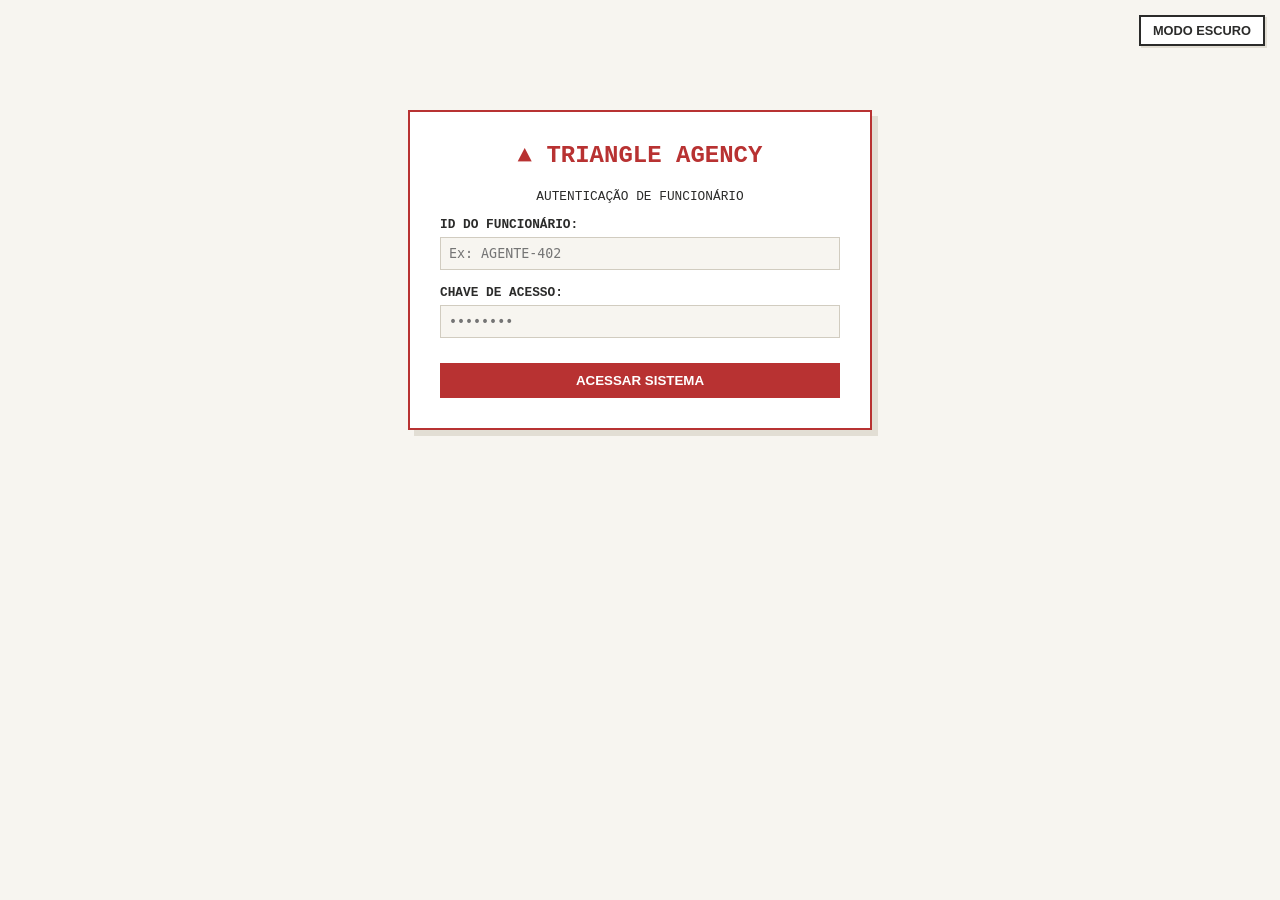
==== index.html @ 49a5285d "Update index.html" ====
<!DOCTYPE html>
<html lang="pt-BR">
<head>
  <meta charset="UTF-8">
  <meta name="viewport" content="width=device-width, initial-scale=1.0">
  <title>TRIANGLE AGENCY // PORTAL DE ACESSO</title>
  <style>
    /* Cursor Padrão Pixelado (Seta da Imagem) */
    * {
      cursor: url('data:image/svg+xml;utf8,<svg xmlns="http://www.w3.org/2000/svg" width="22" height="22" viewBox="0 0 22 22" shape-rendering="crispEdges"><path fill="%23000000" d="M1,0 H3 V1 H4 V2 H5 V3 H6 V4 H7 V5 H8 V6 H9 V7 H10 V8 H11 V9 H12 V10 H13 V11 H14 V12 H15 V13 H16 V14 H17 V15 H1 V0 Z M2,15 H8 V16 H9 V17 H10 V18 H11 V20 H8 V18 H7 V17 H6 V16 H2 V15 Z M10,13 H13 V14 H10 Z"/><path fill="%23ffffff" d="M2,2 V14 H6 V13 H7 V12 H8 V11 H9 V10 H10 V9 H11 V8 H12 V7 H13 V6 H14 V5 H15 V4 H2 Z M7,13 H8 V15 H7 Z M8,15 H9 V17 H8 Z"/></svg>'), auto;
    }

    /* Cursor Interativo Pixelado (Mão Apontando da Imagem) */
    a, button, input, .interactive {
      cursor: url('data:image/svg+xml;utf8,<svg xmlns="http://www.w3.org/2000/svg" width="22" height="22" viewBox="0 0 22 22" shape-rendering="crispEdges"><path fill="%23000000" d="M7,0 H10 V6 H11 V4 H13 V6 H14 V4 H16 V6 H17 V7 H19 V15 H18 V17 H17 V18 H15 V19 H7 V18 H5 V15 H4 V8 H7 V0 Z"/><path fill="%23ffffff" d="M8,1 H9 V9 H8 Z M11,5 H12 V9 H11 Z M14,5 H15 V9 H14 Z M17,8 H18 V14 H17 Z M5,9 H6 V14 H5 Z M6,10 H17 V17 H6 Z"/></svg>'), pointer !important;
    }

    /* Variaveis de Cores (Tema Claro Vintage) */
    :root {
      --bg-color: #f7f5f0;
      --card-bg: #ffffff;
      --text-color: #2b2b2a;
      --border-color: #d1ccc0;
      --shadow-color: #e2ded4;
      
      --agency-color: #b83232;  /* Vermelho: Agência */
      --anomaly-color: #2b6cb0; /* Azul: Anomalias */
      --mundane-color: #d69e2e; /* Amarelo: Mundano */
    }

    /* Override para Modo Escuro */
    body.dark-mode {
      --bg-color: #121315;
      --card-bg: #1e2024;
      --text-color: #e1e1e0;
      --border-color: #343840;
      --shadow-color: #08090a;
      
      --agency-color: #e54d4d;
      --anomaly-color: #4299e1;
      --mundane-color: #ecc94b;
    }

    body {
      background-color: var(--bg-color);
      color: var(--text-color);
      font-family: 'Courier New', Courier, monospace;
      padding: 30px;
      max-width: 850px;
      margin: 0 auto;
      transition: background-color 0.2s, color 0.2s;
    }

    /* Botão de Modo Escuro no Canto */
    .theme-toggle {
      position: fixed;
      top: 15px;
      right: 15px;
      background: var(--card-bg);
      border: 2px solid var(--text-color);
      color: var(--text-color);
      padding: 6px 12px;
      font-weight: bold;
      font-size: 0.8rem;
      box-shadow: 2px 2px 0px var(--shadow-color);
    }

    /* Tela de Login */
    .login-box {
      background: var(--card-bg);
      border: 2px solid var(--agency-color);
      padding: 30px;
      max-width: 400px;
      margin: 80px auto;
      box-shadow: 6px 6px 0px var(--shadow-color);
      text-align: center;
    }

    .login-box h2 {
      color: var(--agency-color);
      margin-top: 0;
    }

    .input-group {
      margin-bottom: 15px;
      text-align: left;
    }

    .input-group label {
      display: block;
      font-size: 0.8rem;
      font-weight: bold;
      margin-bottom: 5px;
    }

    .input-group input {
      width: 100%;
      padding: 8px;
      box-sizing: border-box;
      border: 1px solid var(--border-color);
      background: var(--bg-color);
      color: var(--text-color);
      font-family: monospace;
    }

    .btn-login {
      background-color: var(--agency-color);
      color: #ffffff;
      border: none;
      padding: 10px 20px;
      font-weight: bold;
      width: 100%;
      margin-top: 10px;
    }

    /* Cabeçalho do Portal */
    .header {
      background-color: var(--card-bg);
      border: 2px solid var(--agency-color);
      padding: 20px;
      margin-bottom: 25px;
      box-shadow: 4px 4px 0px var(--shadow-color);
    }

    h1 {
      color: var(--agency-color);
      margin: 0 0 5px 0;
      font-size: 1.8rem;
    }

    .user-bar {
      font-size: 0.85rem;
      font-weight: bold;
      border-top: 1px dashed var(--border-color);
      margin-top: 10px;
      padding-top: 8px;
      display: flex;
      justify-content: space-between;
    }

    /* Cartões de Conteúdo */
    .card {
      background: var(--card-bg);
      border: 1px solid var(--border-color);
      padding: 20px;
      margin-bottom: 20px;
      box-shadow: 3px 3px 0px var(--shadow-color);
    }

    .agency-border { border-left: 6px solid var(--agency-color); }
    .anomaly-border { border-left: 6px solid var(--anomaly-color); }
    .mundane-border { border-left: 6px solid var(--mundane-color); }

    .agency-tag { background-color: var(--agency-color); color: #fff; padding: 2px 6px; font-size: 0.75rem; font-weight: bold; }
    .anomaly-tag { background-color: var(--anomaly-color); color: #fff; padding: 2px 6px; font-size: 0.75rem; font-weight: bold; }
    .mundane-tag { background-color: var(--mundane-color); color: #000; padding: 2px 6px; font-size: 0.75rem; font-weight: bold; }

    .redacted {
      background-color: var(--text-color);
      color: var(--text-color);
      padding: 0 4px;
      transition: all 0.2s ease;
    }
    .redacted:hover {
      background-color: var(--shadow-color);
      color: var(--agency-color);
    }

    .hidden { display: none; }
  </style>
</head>
<body>

  <button class="theme-toggle" onclick="toggleTheme()">MODO ESCURO</button>

  <!-- TELA DE LOGIN (Inicial) -->
  <div id="login-screen" class="login-box">
    <h2>▲ TRIANGLE AGENCY</h2>
    <p style="font-size: 0.8rem;">AUTENTICAÇÃO DE FUNCIONÁRIO</p>
    
    <form onsubmit="autenticarAgente(event)">
      <div class="input-group">
        <label for="agent-id">ID DO FUNCIONÁRIO:</label>
        <input type="text" id="agent-id" placeholder="Ex: AGENTE-402" required>
      </div>
      <div class="input-group">
        <label for="passcode">CHAVE DE ACESSO:</label>
        <input type="password" id="passcode" placeholder="••••••••" required>
      </div>
      <button type="submit" class="btn-login">ACESSAR SISTEMA</button>
    </form>
  </div>

  <!-- PORTAL INTERNO (Visível após login) -->
  <div id="portal-screen" class="hidden">
    <div class="header">
      <h1>▲ TRIANGLE AGENCY</h1>
      <div class="user-bar">
        <span>USUÁRIO: <strong id="logged-user-id" style="color: var(--agency-color);">---</strong></span>
        <span>NÍVEL DE ACESSO: <strong style="color: var(--agency-color);">NÍVEL 1 (JÚNIOR)</strong></span>
      </div>
    </div>

    <!-- Seção Agência (Vermelho) -->
    <div class="card agency-border">
      <span class="agency-tag">DIRETRIZ DA AGÊNCIA</span>
      <h3 style="color: var(--agency-color); margin-top: 10px;">Política de Estabilidade</h3>
      <p>Sua eficiência é o pilar da nossa organização. Lembre-se de preencher seus relatórios antes do fim do expediente.</p>
    </div>

    <!-- Seção Anomalia (Azul) -->
    <div class="card anomaly-border">
      <span class="anomaly-tag">RELATÓRIO DE ANOMALIA</span>
      <h3 style="color: var(--anomaly-color); margin-top: 10px;">Objeto #089 - O Lápis Infinito</h3>
      <p><strong>Descrição:</strong> O objeto produz grafite sem desgaste, mas altera memórias recentes dos usuários.</p>
      <p><strong>Status:</strong> <span class="redacted">AGUARDANDO COLETOR</span></p>
    </div>

    <!-- Seção Mundano (Amarelo) -->
    <div class="card mundane-border">
      <span class="mundane-tag">AVISO MUNDANO</span>
      <h3 style="color: var(--mundane-color); margin-top: 10px;">Cafeteria do 2º Andar</h3>
      <p>A máquina de espresso foi consertada. Favor utilizar apenas copos de papel homologados pela empresa.</p>
    </div>
  </div>

  <script>
    // Função para simular o Login
    function autenticarAgente(event) {
      event.preventDefault();
      const inputId = document.getElementById('agent-id').value;
      
      document.getElementById('logged-user-id').innerText = inputId.toUpperCase();
      document.getElementById('login-screen').classList.add('hidden');
      document.getElementById('portal-screen').classList.remove('hidden');
    }

    // Função para Alternar Modo Escuro
    function toggleTheme() {
      document.body.classList.toggle('dark-mode');
      const btn = document.querySelector('.theme-toggle');
      if (document.body.classList.contains('dark-mode')) {
        btn.innerText = 'MODO CLARO';
      } else {
        btn.innerText = 'MODO ESCURO';
      }
    }
  </script>

</body>
</html>
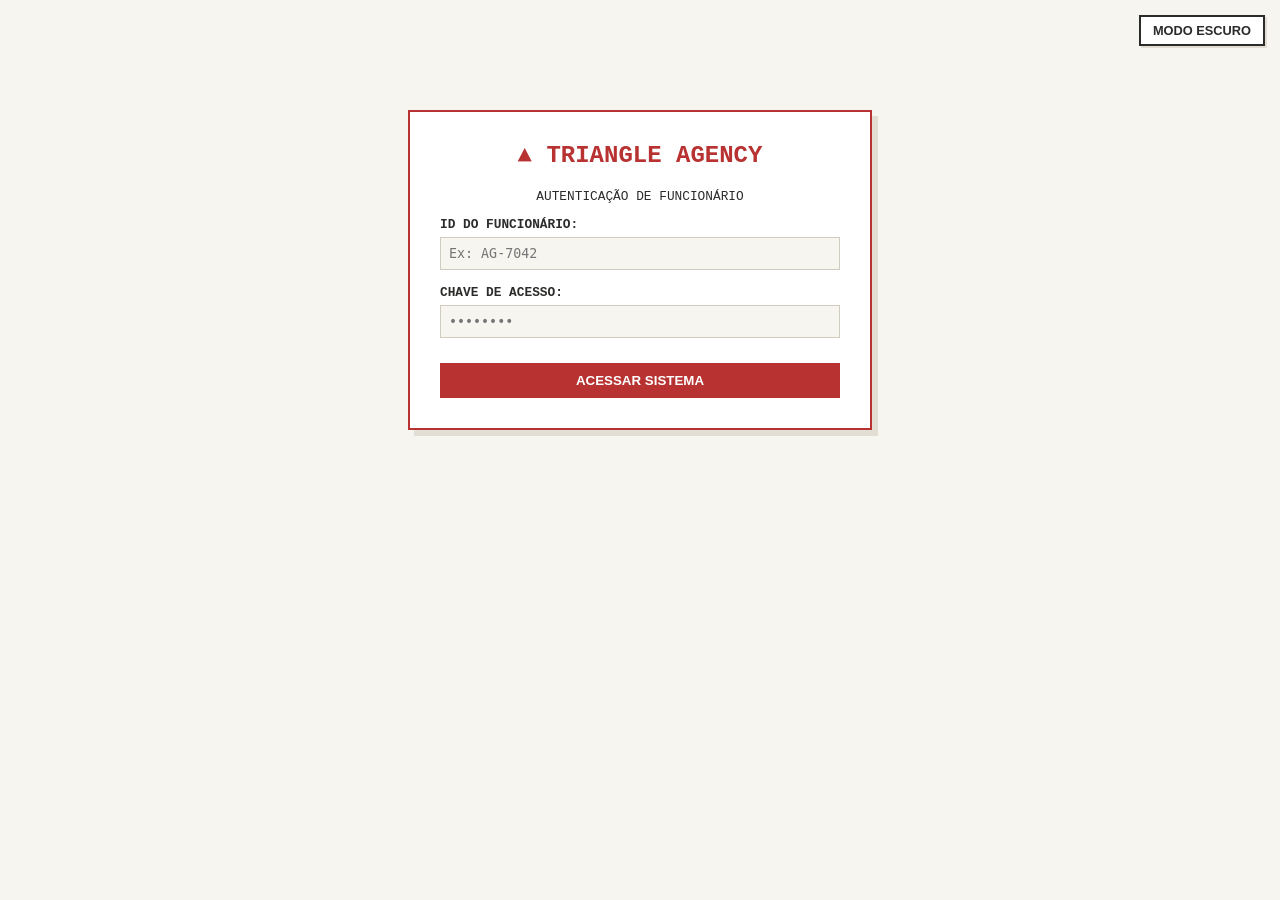
==== commit 39a2c8b9: "Update index.html" ====
--- a/index.html
+++ b/index.html
@@ -4,176 +4,13 @@
   <meta charset="UTF-8">
   <meta name="viewport" content="width=device-width, initial-scale=1.0">
   <title>TRIANGLE AGENCY // PORTAL DE ACESSO</title>
-  <style>
-    /* Cursor Padrão Pixelado (Seta da Imagem) */
-    * {
-      cursor: url('data:image/svg+xml;utf8,<svg xmlns="http://www.w3.org/2000/svg" width="22" height="22" viewBox="0 0 22 22" shape-rendering="crispEdges"><path fill="%23000000" d="M1,0 H3 V1 H4 V2 H5 V3 H6 V4 H7 V5 H8 V6 H9 V7 H10 V8 H11 V9 H12 V10 H13 V11 H14 V12 H15 V13 H16 V14 H17 V15 H1 V0 Z M2,15 H8 V16 H9 V17 H10 V18 H11 V20 H8 V18 H7 V17 H6 V16 H2 V15 Z M10,13 H13 V14 H10 Z"/><path fill="%23ffffff" d="M2,2 V14 H6 V13 H7 V12 H8 V11 H9 V10 H10 V9 H11 V8 H12 V7 H13 V6 H14 V5 H15 V4 H2 Z M7,13 H8 V15 H7 Z M8,15 H9 V17 H8 Z"/></svg>'), auto;
-    }
-
-    /* Cursor Interativo Pixelado (Mão Apontando da Imagem) */
-    a, button, input, .interactive {
-      cursor: url('data:image/svg+xml;utf8,<svg xmlns="http://www.w3.org/2000/svg" width="22" height="22" viewBox="0 0 22 22" shape-rendering="crispEdges"><path fill="%23000000" d="M7,0 H10 V6 H11 V4 H13 V6 H14 V4 H16 V6 H17 V7 H19 V15 H18 V17 H17 V18 H15 V19 H7 V18 H5 V15 H4 V8 H7 V0 Z"/><path fill="%23ffffff" d="M8,1 H9 V9 H8 Z M11,5 H12 V9 H11 Z M14,5 H15 V9 H14 Z M17,8 H18 V14 H17 Z M5,9 H6 V14 H5 Z M6,10 H17 V17 H6 Z"/></svg>'), pointer !important;
-    }
-
-    /* Variaveis de Cores (Tema Claro Vintage) */
-    :root {
-      --bg-color: #f7f5f0;
-      --card-bg: #ffffff;
-      --text-color: #2b2b2a;
-      --border-color: #d1ccc0;
-      --shadow-color: #e2ded4;
-      
-      --agency-color: #b83232;  /* Vermelho: Agência */
-      --anomaly-color: #2b6cb0; /* Azul: Anomalias */
-      --mundane-color: #d69e2e; /* Amarelo: Mundano */
-    }
-
-    /* Override para Modo Escuro */
-    body.dark-mode {
-      --bg-color: #121315;
-      --card-bg: #1e2024;
-      --text-color: #e1e1e0;
-      --border-color: #343840;
-      --shadow-color: #08090a;
-      
-      --agency-color: #e54d4d;
-      --anomaly-color: #4299e1;
-      --mundane-color: #ecc94b;
-    }
-
-    body {
-      background-color: var(--bg-color);
-      color: var(--text-color);
-      font-family: 'Courier New', Courier, monospace;
-      padding: 30px;
-      max-width: 850px;
-      margin: 0 auto;
-      transition: background-color 0.2s, color 0.2s;
-    }
-
-    /* Botão de Modo Escuro no Canto */
-    .theme-toggle {
-      position: fixed;
-      top: 15px;
-      right: 15px;
-      background: var(--card-bg);
-      border: 2px solid var(--text-color);
-      color: var(--text-color);
-      padding: 6px 12px;
-      font-weight: bold;
-      font-size: 0.8rem;
-      box-shadow: 2px 2px 0px var(--shadow-color);
-    }
-
-    /* Tela de Login */
-    .login-box {
-      background: var(--card-bg);
-      border: 2px solid var(--agency-color);
-      padding: 30px;
-      max-width: 400px;
-      margin: 80px auto;
-      box-shadow: 6px 6px 0px var(--shadow-color);
-      text-align: center;
-    }
-
-    .login-box h2 {
-      color: var(--agency-color);
-      margin-top: 0;
-    }
-
-    .input-group {
-      margin-bottom: 15px;
-      text-align: left;
-    }
-
-    .input-group label {
-      display: block;
-      font-size: 0.8rem;
-      font-weight: bold;
-      margin-bottom: 5px;
-    }
-
-    .input-group input {
-      width: 100%;
-      padding: 8px;
-      box-sizing: border-box;
-      border: 1px solid var(--border-color);
-      background: var(--bg-color);
-      color: var(--text-color);
-      font-family: monospace;
-    }
-
-    .btn-login {
-      background-color: var(--agency-color);
-      color: #ffffff;
-      border: none;
-      padding: 10px 20px;
-      font-weight: bold;
-      width: 100%;
-      margin-top: 10px;
-    }
-
-    /* Cabeçalho do Portal */
-    .header {
-      background-color: var(--card-bg);
-      border: 2px solid var(--agency-color);
-      padding: 20px;
-      margin-bottom: 25px;
-      box-shadow: 4px 4px 0px var(--shadow-color);
-    }
-
-    h1 {
-      color: var(--agency-color);
-      margin: 0 0 5px 0;
-      font-size: 1.8rem;
-    }
-
-    .user-bar {
-      font-size: 0.85rem;
-      font-weight: bold;
-      border-top: 1px dashed var(--border-color);
-      margin-top: 10px;
-      padding-top: 8px;
-      display: flex;
-      justify-content: space-between;
-    }
-
-    /* Cartões de Conteúdo */
-    .card {
-      background: var(--card-bg);
-      border: 1px solid var(--border-color);
-      padding: 20px;
-      margin-bottom: 20px;
-      box-shadow: 3px 3px 0px var(--shadow-color);
-    }
-
-    .agency-border { border-left: 6px solid var(--agency-color); }
-    .anomaly-border { border-left: 6px solid var(--anomaly-color); }
-    .mundane-border { border-left: 6px solid var(--mundane-color); }
-
-    .agency-tag { background-color: var(--agency-color); color: #fff; padding: 2px 6px; font-size: 0.75rem; font-weight: bold; }
-    .anomaly-tag { background-color: var(--anomaly-color); color: #fff; padding: 2px 6px; font-size: 0.75rem; font-weight: bold; }
-    .mundane-tag { background-color: var(--mundane-color); color: #000; padding: 2px 6px; font-size: 0.75rem; font-weight: bold; }
-
-    .redacted {
-      background-color: var(--text-color);
-      color: var(--text-color);
-      padding: 0 4px;
-      transition: all 0.2s ease;
-    }
-    .redacted:hover {
-      background-color: var(--shadow-color);
-      color: var(--agency-color);
-    }
-
-    .hidden { display: none; }
-  </style>
+  <link rel="stylesheet" href="style.css">
 </head>
 <body>
 
   <button class="theme-toggle" onclick="toggleTheme()">MODO ESCURO</button>
 
-  <!-- TELA DE LOGIN (Inicial) -->
+  <!-- TELA DE LOGIN -->
   <div id="login-screen" class="login-box">
     <h2>▲ TRIANGLE AGENCY</h2>
     <p style="font-size: 0.8rem;">AUTENTICAÇÃO DE FUNCIONÁRIO</p>
@@ -181,7 +18,7 @@
     <form onsubmit="autenticarAgente(event)">
       <div class="input-group">
         <label for="agent-id">ID DO FUNCIONÁRIO:</label>
-        <input type="text" id="agent-id" placeholder="Ex: AGENTE-402" required>
+        <input type="text" id="agent-id" placeholder="Ex: AG-7042" required>
       </div>
       <div class="input-group">
         <label for="passcode">CHAVE DE ACESSO:</label>
@@ -191,61 +28,120 @@
     </form>
   </div>
 
-  <!-- PORTAL INTERNO (Visível após login) -->
+  <!-- PORTAL INTERNO -->
   <div id="portal-screen" class="hidden">
     <div class="header">
       <h1>▲ TRIANGLE AGENCY</h1>
       <div class="user-bar">
         <span>USUÁRIO: <strong id="logged-user-id" style="color: var(--agency-color);">---</strong></span>
-        <span>NÍVEL DE ACESSO: <strong style="color: var(--agency-color);">NÍVEL 1 (JÚNIOR)</strong></span>
+        <div>
+          <span>NÍVEL DE ACESSO: <strong id="logged-clearance" style="color: var(--agency-color);">---</strong></span>
+          <button onclick="logout()" class="btn-logout">SAIR [X]</button>
+        </div>
       </div>
     </div>
 
-    <!-- Seção Agência (Vermelho) -->
-    <div class="card agency-border">
+    <!-- MENU DE ABAS DE NAVEGAÇÃO -->
+    <nav class="nav-menu">
+      <a href="index.html" class="nav-link active">INÍCIO</a>
+      <a href="relatorios.html" class="nav-link">ANOMALIAS</a>
+      <a href="agentes.html" class="nav-link">EQUIPE</a>
+    </nav>
+
+    <!-- Conteúdo da Página Inicial -->
+    <div class="card agency-border" data-min-clearance="1">
       <span class="agency-tag">DIRETRIZ DA AGÊNCIA</span>
-      <h3 style="color: var(--agency-color); margin-top: 10px;">Política de Estabilidade</h3>
-      <p>Sua eficiência é o pilar da nossa organização. Lembre-se de preencher seus relatórios antes do fim do expediente.</p>
+      <h3 style="color: var(--agency-color); margin-top: 10px;">Bem-vindo ao Sistema Interno</h3>
+      <p>Utilize as abas acima para navegar pelos relatórios e arquivos de pessoal. Lembre-se de manter a confidencialidade fora do expediente.</p>
     </div>
 
-    <!-- Seção Anomalia (Azul) -->
-    <div class="card anomaly-border">
-      <span class="anomaly-tag">RELATÓRIO DE ANOMALIA</span>
-      <h3 style="color: var(--anomaly-color); margin-top: 10px;">Objeto #089 - O Lápis Infinito</h3>
-      <p><strong>Descrição:</strong> O objeto produz grafite sem desgaste, mas altera memórias recentes dos usuários.</p>
-      <p><strong>Status:</strong> <span class="redacted">AGUARDANDO COLETOR</span></p>
+    <div class="card mundane-border" data-min-clearance="1">
+      <span class="mundane-tag">AVISO MUNDANO</span>
+      <h3 style="color: var(--mundane-color); margin-top: 10px;">Aviso da Gerência</h3>
+      <p>A taxa de uso das canetas corporativas no 3º andar excedeu a cota mensal. Solicita-se moderação.</p>
     </div>
 
-    <!-- Seção Mundano (Amarelo) -->
-    <div class="card mundane-border">
-      <span class="mundane-tag">AVISO MUNDANO</span>
-      <h3 style="color: var(--mundane-color); margin-top: 10px;">Cafeteria do 2º Andar</h3>
-      <p>A máquina de espresso foi consertada. Favor utilizar apenas copos de papel homologados pela empresa.</p>
+    <!-- Exemplo de cartão exclusivo para Nível 3 (Supervisores) -->
+    <div class="card anomaly-border" data-min-clearance="3">
+      <span class="anomaly-tag">CONFIDENCIAL // GERÊNCIA</span>
+      <h3 style="color: var(--anomaly-color); margin-top: 10px;">Aviso de Segurança Nível 3</h3>
+      <p>Apenas supervisores conseguem ler este aviso no portal.</p>
     </div>
   </div>
 
+  <!-- Carrega o banco de dados de usuários externo -->
+  <script src="usuarios.js"></script>
+
+  <!-- Script Principal de Funcionamento -->
   <script>
-    // Função para simular o Login
     function autenticarAgente(event) {
       event.preventDefault();
-      const inputId = document.getElementById('agent-id').value;
       
-      document.getElementById('logged-user-id').innerText = inputId.toUpperCase();
+      const inputId = document.getElementById('agent-id').value.trim().toUpperCase();
+      const inputPass = document.getElementById('passcode').value.trim();
+
+      // Valida com base nos dados do usuarios.js
+      if (typeof AGENTES_AUTORIZADOS !== 'undefined' && AGENTES_AUTORIZADOS[inputId] && AGENTES_AUTORIZADOS[inputId].passcode === inputPass) {
+        const agente = AGENTES_AUTORIZADOS[inputId];
+        
+        localStorage.setItem('triangle_user_id', inputId);
+        localStorage.setItem('triangle_user_name', agente.nome);
+        localStorage.setItem('triangle_user_clearance', agente.clearance);
+        localStorage.setItem('triangle_user_cargo', agente.cargo);
+
+        carregarPainel(agente);
+      } else {
+        alert("ACESSO NEGADO // CREDENCIAIS INVÁLIDAS");
+      }
+    }
+
+    function carregarPainel(agente) {
+      document.getElementById('logged-user-id').innerText = `${agente.nome} (${agente.cargo})`;
+      document.getElementById('logged-clearance').innerText = `NÍVEL ${agente.clearance}`;
+      
       document.getElementById('login-screen').classList.add('hidden');
       document.getElementById('portal-screen').classList.remove('hidden');
+
+      aplicarRestricoesDeAcesso(agente.clearance);
     }
 
-    // Função para Alternar Modo Escuro
+    function aplicarRestricoesDeAcesso(clearance) {
+      const elementosRestritos = document.querySelectorAll('[data-min-clearance]');
+      
+      elementosRestritos.forEach(el => {
+        const nivelExigido = parseInt(el.getAttribute('data-min-clearance'));
+        if (clearance < nivelExigido) {
+          el.style.display = 'none';
+        } else {
+          el.style.display = 'block';
+        }
+      });
+    }
+
+    function logout() {
+      localStorage.clear();
+      window.location.reload();
+    }
+
     function toggleTheme() {
       document.body.classList.toggle('dark-mode');
-      const btn = document.querySelector('.theme-toggle');
-      if (document.body.classList.contains('dark-mode')) {
-        btn.innerText = 'MODO CLARO';
-      } else {
-        btn.innerText = 'MODO ESCURO';
+      const isDark = document.body.classList.contains('dark-mode');
+      localStorage.setItem('triangle_theme', isDark ? 'dark' : 'light');
+      document.querySelector('.theme-toggle').innerText = isDark ? 'MODO CLARO' : 'MODO ESCURO';
+    }
+
+    window.onload = function() {
+      const savedTheme = localStorage.getItem('triangle_theme');
+      if (savedTheme === 'dark') {
+        document.body.classList.add('dark-mode');
+        document.querySelector('.theme-toggle').innerText = 'MODO CLARO';
       }
-    }
+
+      const savedId = localStorage.getItem('triangle_user_id');
+      if (savedId && typeof AGENTES_AUTORIZADOS !== 'undefined' && AGENTES_AUTORIZADOS[savedId]) {
+        carregarPainel(AGENTES_AUTORIZADOS[savedId]);
+      }
+    };
   </script>
-
 </body>
 </html>
--- a/style.css
+++ b/style.css
@@ -0,0 +1,162 @@
+/* Cursor Único Pixelado */
+*, *::before, *::after, a, button, input, select, textarea, .interactive {
+  cursor: url('data:image/svg+xml;utf8,<svg xmlns="http://www.w3.org/2000/svg" width="32" height="32" viewBox="0 0 32 32" shape-rendering="crispEdges"><path fill="%23000000" d="M 0,0 L 0,17 L 3.5,13.5 L 6.5,20 L 9.5,18.5 L 6.5,12 L 12,12 Z"/><path fill="%23ffffff" d="M 1,2 L 1,14.5 L 3.5,12 L 6.5,18.5 L 8,17.7 L 5,11 L 10.5,11 Z"/></svg>') 0 0, auto !important;
+}
+
+/* Paleta Vintage Corporativa */
+:root {
+  --bg-color: #f7f5f0;
+  --card-bg: #ffffff;
+  --text-color: #2b2b2a;
+  --border-color: #d1ccc0;
+  --shadow-color: #e2ded4;
+  
+  --agency-color: #b83232;  /* Vermelho: Agência */
+  --anomaly-color: #2b6cb0; /* Azul: Anomalias */
+  --mundane-color: #d69e2e; /* Amarelo: Mundano */
+}
+
+/* Modo Escuro */
+body.dark-mode {
+  --bg-color: #121315;
+  --card-bg: #1e2024;
+  --text-color: #e1e1e0;
+  --border-color: #343840;
+  --shadow-color: #08090a;
+  
+  --agency-color: #e54d4d;
+  --anomaly-color: #4299e1;
+  --mundane-color: #ecc94b;
+}
+
+body {
+  background-color: var(--bg-color);
+  color: var(--text-color);
+  font-family: 'Courier New', Courier, monospace;
+  padding: 30px;
+  max-width: 850px;
+  margin: 0 auto;
+  transition: background-color 0.2s, color 0.2s;
+}
+
+/* Botão Modo Escuro */
+.theme-toggle {
+  position: fixed;
+  top: 15px;
+  right: 15px;
+  background: var(--card-bg);
+  border: 2px solid var(--text-color);
+  color: var(--text-color);
+  padding: 6px 12px;
+  font-weight: bold;
+  font-size: 0.8rem;
+  box-shadow: 2px 2px 0px var(--shadow-color);
+}
+
+/* Login */
+.login-box {
+  background: var(--card-bg);
+  border: 2px solid var(--agency-color);
+  padding: 30px;
+  max-width: 400px;
+  margin: 80px auto;
+  box-shadow: 6px 6px 0px var(--shadow-color);
+  text-align: center;
+}
+
+.login-box h2 { color: var(--agency-color); margin-top: 0; }
+.input-group { margin-bottom: 15px; text-align: left; }
+.input-group label { display: block; font-size: 0.8rem; font-weight: bold; margin-bottom: 5px; }
+.input-group input { width: 100%; padding: 8px; box-sizing: border-box; border: 1px solid var(--border-color); background: var(--bg-color); color: var(--text-color); font-family: monospace; }
+.btn-login { background-color: var(--agency-color); color: #ffffff; border: none; padding: 10px 20px; font-weight: bold; width: 100%; margin-top: 10px; }
+
+/* Estrutura Geral e Cabeçalho */
+.header {
+  background-color: var(--card-bg);
+  border: 2px solid var(--agency-color);
+  padding: 20px;
+  margin-bottom: 20px;
+  box-shadow: 4px 4px 0px var(--shadow-color);
+}
+
+h1 { color: var(--agency-color); margin: 0 0 5px 0; font-size: 1.8rem; }
+
+.user-bar {
+  font-size: 0.85rem;
+  font-weight: bold;
+  border-top: 1px dashed var(--border-color);
+  margin-top: 10px;
+  padding-top: 8px;
+  display: flex;
+  justify-content: space-between;
+}
+
+/* Menu de Navegação (Abas) */
+.nav-menu {
+  display: flex;
+  gap: 10px;
+  margin-bottom: 25px;
+}
+
+.nav-link {
+  background: var(--card-bg);
+  border: 1px solid var(--border-color);
+  color: var(--text-color);
+  padding: 8px 16px;
+  text-decoration: none;
+  font-weight: bold;
+  font-size: 0.85rem;
+  box-shadow: 2px 2px 0px var(--shadow-color);
+}
+
+.nav-link.active {
+  background: var(--agency-color);
+  color: #ffffff;
+  border-color: var(--agency-color);
+}
+
+/* Cartões */
+.card {
+  background: var(--card-bg);
+  border: 1px solid var(--border-color);
+  padding: 20px;
+  margin-bottom: 20px;
+  box-shadow: 3px 3px 0px var(--shadow-color);
+}
+
+.agency-border { border-left: 6px solid var(--agency-color); }
+.anomaly-border { border-left: 6px solid var(--anomaly-color); }
+.mundane-border { border-left: 6px solid var(--mundane-color); }
+
+.agency-tag { background-color: var(--agency-color); color: #fff; padding: 2px 6px; font-size: 0.75rem; font-weight: bold; }
+.anomaly-tag { background-color: var(--anomaly-color); color: #fff; padding: 2px 6px; font-size: 0.75rem; font-weight: bold; }
+.mundane-tag { background-color: var(--mundane-color); color: #000; padding: 2px 6px; font-size: 0.75rem; font-weight: bold; }
+
+.redacted {
+  background-color: var(--text-color);
+  color: var(--text-color);
+  padding: 0 4px;
+  transition: all 0.2s ease;
+}
+.redacted:hover {
+  background-color: var(--shadow-color);
+  color: var(--agency-color);
+}
+
+.btn-logout {
+  background: transparent;
+  border: 1px solid var(--agency-color);
+  color: var(--agency-color);
+  font-family: 'Courier New', Courier, monospace;
+  font-weight: bold;
+  font-size: 0.75rem;
+  padding: 2px 8px;
+  margin-left: 10px;
+}
+
+.btn-logout:hover {
+  background: var(--agency-color);
+  color: #ffffff;
+}
+
+.hidden { display: none; }
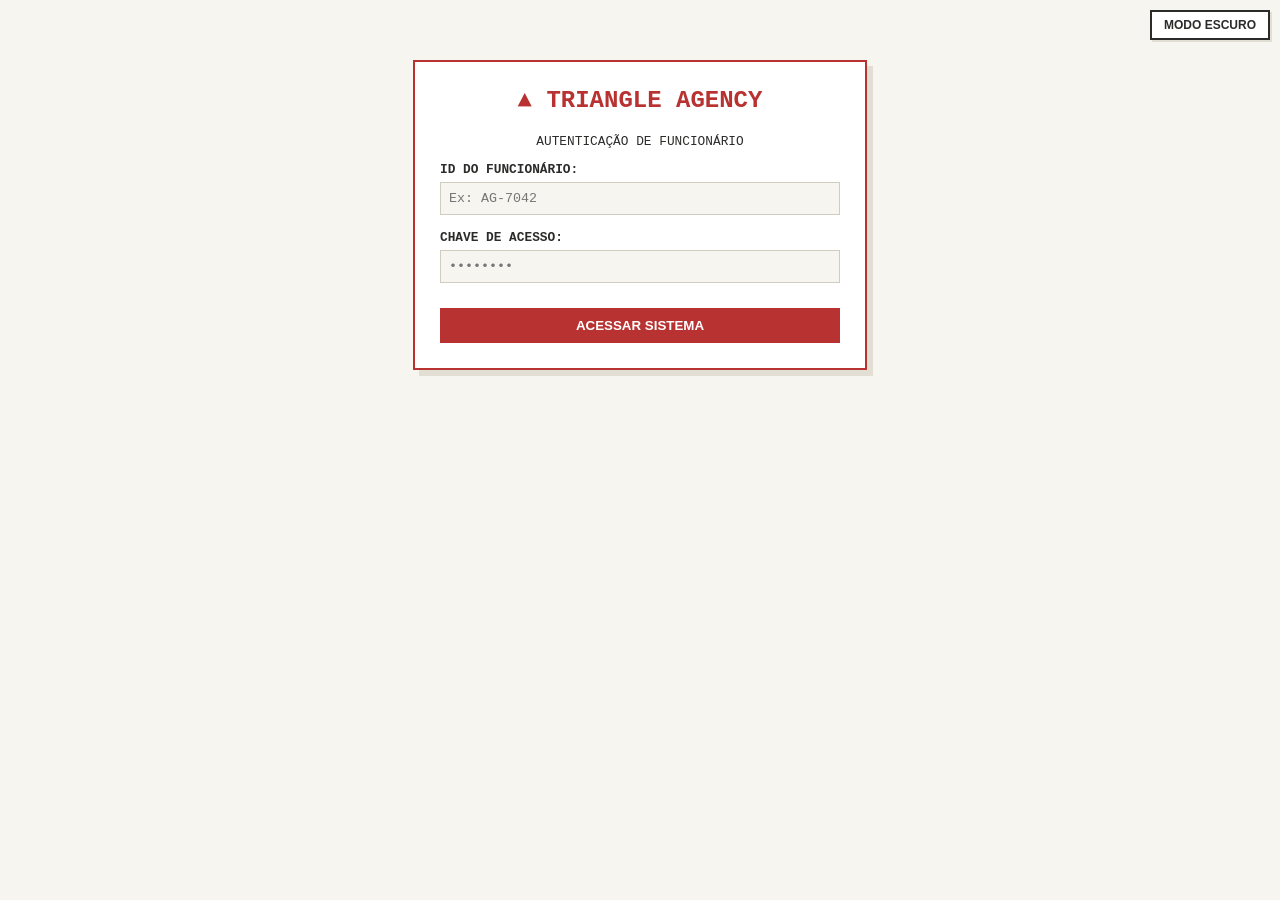
==== commit 9690f81e: "Update index.html" ====
--- a/index.html
+++ b/index.html
@@ -15,7 +15,7 @@
     <h2>▲ TRIANGLE AGENCY</h2>
     <p style="font-size: 0.8rem;">AUTENTICAÇÃO DE FUNCIONÁRIO</p>
     
-    <form onsubmit="autenticarAgente(event)">
+    <form onsubmit="iniciarLogin(event)">
       <div class="input-group">
         <label for="agent-id">ID DO FUNCIONÁRIO:</label>
         <input type="text" id="agent-id" placeholder="Ex: AG-7042" required>
@@ -28,6 +28,13 @@
     </form>
   </div>
 
+  <!-- TELA DE LOADING -->
+  <div id="loading-screen" class="loading-box hidden">
+    <div style="font-size: 3rem; color: var(--agency-color); margin-bottom: 10px;">▲</div>
+    <h2>PROCESSANDO...</h2>
+    <div id="loading-status" style="font-size: 0.8rem; font-weight: bold; color: var(--agency-color);">VERIFICANDO LEALDADE DA MENTE...</div>
+  </div>
+
   <!-- PORTAL INTERNO -->
   <div id="portal-screen" class="hidden">
     <div class="header">
@@ -35,91 +42,225 @@
       <div class="user-bar">
         <span>USUÁRIO: <strong id="logged-user-id" style="color: var(--agency-color);">---</strong></span>
         <div>
-          <span>NÍVEL DE ACESSO: <strong id="logged-clearance" style="color: var(--agency-color);">---</strong></span>
+          <span>NÍVEL: <strong id="logged-clearance" style="color: var(--agency-color);">---</strong></span>
           <button onclick="logout()" class="btn-logout">SAIR [X]</button>
         </div>
       </div>
     </div>
 
-    <!-- MENU DE ABAS DE NAVEGAÇÃO -->
+    <!-- MENU DE ABAS -->
     <nav class="nav-menu">
       <a href="index.html" class="nav-link active">INÍCIO</a>
-      <a href="relatorios.html" class="nav-link">ANOMALIAS</a>
-      <a href="agentes.html" class="nav-link">EQUIPE</a>
+      <a href="agentes.html" class="nav-link">EQUIPES & PESSOAL</a>
     </nav>
 
-    <!-- Conteúdo da Página Inicial -->
-    <div class="card agency-border" data-min-clearance="1">
-      <span class="agency-tag">DIRETRIZ DA AGÊNCIA</span>
-      <h3 style="color: var(--agency-color); margin-top: 10px;">Bem-vindo ao Sistema Interno</h3>
-      <p>Utilize as abas acima para navegar pelos relatórios e arquivos de pessoal. Lembre-se de manter a confidencialidade fora do expediente.</p>
-    </div>
-
-    <div class="card mundane-border" data-min-clearance="1">
-      <span class="mundane-tag">AVISO MUNDANO</span>
-      <h3 style="color: var(--mundane-color); margin-top: 10px;">Aviso da Gerência</h3>
-      <p>A taxa de uso das canetas corporativas no 3º andar excedeu a cota mensal. Solicita-se moderação.</p>
-    </div>
-
-    <!-- Exemplo de cartão exclusivo para Nível 3 (Supervisores) -->
-    <div class="card anomaly-border" data-min-clearance="3">
-      <span class="anomaly-tag">CONFIDENCIAL // GERÊNCIA</span>
-      <h3 style="color: var(--anomaly-color); margin-top: 10px;">Aviso de Segurança Nível 3</h3>
-      <p>Apenas supervisores conseguem ler este aviso no portal.</p>
+    <!-- PAINEL EXCLUSIVO DO GERENTE: CRIAR MISSÃO -->
+    <div id="manager-panel" class="card agency-border hidden" data-min-clearance="3">
+      <span class="agency-tag">PAINEL DE GERÊNCIA // ATRIBUIR MISSÃO</span>
+      <h3 style="color: var(--agency-color); margin-top: 10px;">Designar Nova Operação</h3>
+      
+      <form onsubmit="salvarNovaMissao(event)">
+        <div class="input-group">
+          <label for="mission-title">TÍTULO DA MISSÃO / INCIDENTE:</label>
+          <input type="text" id="mission-title" placeholder="Ex: Resgate de Objeto no 4º Andar" required>
+        </div>
+
+        <div class="input-group">
+          <label for="mission-type">CATEGORIA:</label>
+          <select id="mission-type">
+            <option value="anomaly">Anomalia (Azul)</option>
+            <option value="agency">Diretriz da Agência (Vermelho)</option>
+            <option value="mundane">Assunto Mundano (Amarelo)</option>
+          </select>
+        </div>
+
+        <div class="input-group">
+          <label for="mission-agent">DESIGNAR PARA O FUNCIONÁRIO:</label>
+          <select id="mission-agent" required>
+            <!-- Opções preenchidas dinamicamente pelo JS -->
+          </select>
+        </div>
+
+        <div class="input-group">
+          <label for="mission-desc">INSTRUÇÕES E DETALHES:</label>
+          <textarea id="mission-desc" rows="3" placeholder="Descreva os procedimentos e restrições da operação..." required></textarea>
+        </div>
+
+        <button type="submit" class="btn-submit">PUBLICAR MISSÃO NO SISTEMA</button>
+      </form>
+    </div>
+
+    <!-- BOLETIM DE ROTINA CIVIL (AVISO ALEATÓRIO) -->
+    <div class="card mundane-border">
+      <span class="mundane-tag">BOLETIM DE ROTINA CIVIL</span>
+      <h3 style="color: var(--mundane-color); margin-top: 10px;">Aviso Corporativo do Dia</h3>
+      <p id="texto-aviso-mundano">Carregando diretriz diária...</p>
+    </div>
+
+    <!-- CONTAINER DAS MISSÕES DO AGENTE LOGADO -->
+    <div id="lista-missoes">
+      <!-- Missões salvas serão renderizadas aqui -->
     </div>
   </div>
 
-  <!-- Carrega o banco de dados de usuários externo -->
   <script src="usuarios.js"></script>
 
-  <!-- Script Principal de Funcionamento -->
   <script>
-    function autenticarAgente(event) {
+    const AVISOS_MUNDANOS = [
+      "Favor não armazenar marmitas contendo peixe ou conceitos abstratos na geladeira comunitária.",
+      "Lembrete: O café da máquina é cortesia. Se ele sussurrar seu nome em latim, descarte o copo.",
+      "As reuniões de alinhamento foram movidas para a quarta dimensão. Traga seu crachá de ancoragem.",
+      "Solicita-se que parem de tentar 'fazer amizade' com a fotocopiadora.",
+      "Chorar no banheiro é permitido apenas durante o almoço ou em blocos de 5 minutos apontados no ponto."
+    ];
+
+    function sortearAvisoMundano() {
+      const index = Math.floor(Math.random() * AVISOS_MUNDANOS.length);
+      document.getElementById('texto-aviso-mundano').innerText = AVISOS_MUNDANOS[index];
+    }
+
+    function popularDropdownAgentes() {
+      const select = document.getElementById('mission-agent');
+      select.innerHTML = '<option value="TODOS">-- TODOS OS AGENTES (GERAL) --</option>';
+      
+      if (typeof AGENTES_AUTORIZADOS !== 'undefined') {
+        for (let id in AGENTES_AUTORIZADOS) {
+          if (AGENTES_AUTORIZADOS[id].clearance < 3) { // Apenas funcionários comuns
+            select.innerHTML += `<option value="${id}">${AGENTES_AUTORIZADOS[id].nome} (${id})</option>`;
+          }
+        }
+      }
+    }
+
+    function salvarNovaMissao(event) {
       event.preventDefault();
       
+      const novaMissao = {
+        id: 'MIS-' + Date.now().toString().slice(-4),
+        titulo: document.getElementById('mission-title').value,
+        tipo: document.getElementById('mission-type').value,
+        designadoPara: document.getElementById('mission-agent').value,
+        descricao: document.getElementById('mission-desc').value,
+        data: new Date().toLocaleDateString('pt-BR')
+      };
+
+      let missoes = JSON.parse(localStorage.getItem('triangle_missions') || '[]');
+      missoes.unshift(novaMissao);
+      localStorage.setItem('triangle_missions', JSON.stringify(missoes));
+
+      alert("MISSÃO REGISTRADA COM SUCESSO NO SISTEMA!");
+      document.getElementById('mission-title').value = '';
+      document.getElementById('mission-desc').value = '';
+      
+      const currentUserId = localStorage.getItem('triangle_user_id');
+      const userClearance = parseInt(localStorage.getItem('triangle_user_clearance'));
+      renderizarMissoes(currentUserId, userClearance);
+    }
+
+    function renderizarMissoes(userId, clearance) {
+      const container = document.getElementById('lista-missoes');
+      let missoes = JSON.parse(localStorage.getItem('triangle_missions') || '[]');
+
+      // Se não houver missões salvas, insere uma missão inicial padrão
+      if (missoes.length === 0) {
+        missoes = [{
+          id: 'MIS-0001',
+          titulo: 'Coleta Inicial: Objeto #089',
+          tipo: 'anomaly',
+          designadoPara: 'AG-7042',
+          descricao: 'Localizar e conter o lápis anômalo no 2º andar antes do encerramento do expediente.',
+          data: '01/09/2026'
+        }];
+        localStorage.setItem('triangle_missions', JSON.stringify(missoes));
+      }
+
+      container.innerHTML = '<h2>▲ SUAS MISSÕES & TAREFAS DESIGNADAS</h2>';
+
+      let missoesEncontradas = 0;
+
+      missoes.forEach(m => {
+        // Regra de Acesso:
+        // Gerentes (Clearance >= 3) vêm TUDO.
+        // Agentes normais só veem se for para "TODOS" ou se for especificamente para o seu ID.
+        if (clearance >= 3 || m.designadoPara === 'TODOS' || m.designadoPara === userId) {
+          missoesEncontradas++;
+          
+          let classeBorda = m.tipo === 'anomaly' ? 'anomaly-border' : (m.tipo === 'agency' ? 'agency-border' : 'mundane-border');
+          let classeTag = m.tipo === 'anomaly' ? 'anomaly-tag' : (m.tipo === 'agency' ? 'agency-tag' : 'mundane-tag');
+          let nomeTipo = m.tipo === 'anomaly' ? 'ANOMALIA' : (m.tipo === 'agency' ? 'DIRETRIZ DA AGÊNCIA' : 'AVISO MUNDANO');
+
+          container.innerHTML += `
+            <div class="card ${classeBorda}">
+              <span class="${classeTag}">${nomeTipo} // ${m.id}</span>
+              <h3 style="margin-top: 10px;">${m.titulo}</h3>
+              <p>${m.descricao}</p>
+              <div class="assigned-badge">DESIGNADO PARA: ${m.designadoPara}</div>
+              <small style="display:block; margin-top:8px; color:#888;">Data de Emissão: ${m.data}</small>
+            </div>
+          `;
+        }
+      });
+
+      if (missoesEncontradas === 0) {
+        container.innerHTML += `<div class="card"><p>Nenhuma missão individual pendente no momento. Aguarde instruções da Gerência.</p></div>`;
+      }
+    }
+
+    function iniciarLogin(event) {
+      event.preventDefault();
       const inputId = document.getElementById('agent-id').value.trim().toUpperCase();
       const inputPass = document.getElementById('passcode').value.trim();
 
-      // Valida com base nos dados do usuarios.js
       if (typeof AGENTES_AUTORIZADOS !== 'undefined' && AGENTES_AUTORIZADOS[inputId] && AGENTES_AUTORIZADOS[inputId].passcode === inputPass) {
         const agente = AGENTES_AUTORIZADOS[inputId];
-        
-        localStorage.setItem('triangle_user_id', inputId);
-        localStorage.setItem('triangle_user_name', agente.nome);
-        localStorage.setItem('triangle_user_clearance', agente.clearance);
-        localStorage.setItem('triangle_user_cargo', agente.cargo);
-
-        carregarPainel(agente);
+
+        document.getElementById('login-screen').classList.add('hidden');
+        document.getElementById('loading-screen').classList.remove('hidden');
+
+        setTimeout(() => {
+          localStorage.setItem('triangle_user_id', inputId);
+          localStorage.setItem('triangle_user_name', agente.nome);
+          localStorage.setItem('triangle_user_clearance', agente.clearance);
+          localStorage.setItem('triangle_user_cargo', agente.cargo);
+
+          document.getElementById('loading-screen').classList.add('hidden');
+          carregarPainel(agente, inputId);
+        }, 1500);
       } else {
         alert("ACESSO NEGADO // CREDENCIAIS INVÁLIDAS");
       }
     }
 
-    function carregarPainel(agente) {
+    function carregarPainel(agente, userId) {
       document.getElementById('logged-user-id').innerText = `${agente.nome} (${agente.cargo})`;
       document.getElementById('logged-clearance').innerText = `NÍVEL ${agente.clearance}`;
       
       document.getElementById('login-screen').classList.add('hidden');
       document.getElementById('portal-screen').classList.remove('hidden');
 
+      sortearAvisoMundano();
+      popularDropdownAgentes();
       aplicarRestricoesDeAcesso(agente.clearance);
+      renderizarMissoes(userId, agente.clearance);
     }
 
     function aplicarRestricoesDeAcesso(clearance) {
       const elementosRestritos = document.querySelectorAll('[data-min-clearance]');
-      
       elementosRestritos.forEach(el => {
         const nivelExigido = parseInt(el.getAttribute('data-min-clearance'));
         if (clearance < nivelExigido) {
-          el.style.display = 'none';
+          el.classList.add('hidden');
         } else {
-          el.style.display = 'block';
+          el.classList.remove('hidden');
         }
       });
     }
 
     function logout() {
-      localStorage.clear();
+      localStorage.removeItem('triangle_user_id');
+      localStorage.removeItem('triangle_user_name');
+      localStorage.removeItem('triangle_user_clearance');
+      localStorage.removeItem('triangle_user_cargo');
       window.location.reload();
     }
 
@@ -139,7 +280,7 @@
 
       const savedId = localStorage.getItem('triangle_user_id');
       if (savedId && typeof AGENTES_AUTORIZADOS !== 'undefined' && AGENTES_AUTORIZADOS[savedId]) {
-        carregarPainel(AGENTES_AUTORIZADOS[savedId]);
+        carregarPainel(AGENTES_AUTORIZADOS[savedId], savedId);
       }
     };
   </script>
--- a/style.css
+++ b/style.css
@@ -3,7 +3,6 @@
   cursor: url('data:image/svg+xml;utf8,<svg xmlns="http://www.w3.org/2000/svg" width="32" height="32" viewBox="0 0 32 32" shape-rendering="crispEdges"><path fill="%23000000" d="M 0,0 L 0,17 L 3.5,13.5 L 6.5,20 L 9.5,18.5 L 6.5,12 L 12,12 Z"/><path fill="%23ffffff" d="M 1,2 L 1,14.5 L 3.5,12 L 6.5,18.5 L 8,17.7 L 5,11 L 10.5,11 Z"/></svg>') 0 0, auto !important;
 }
 
-/* Paleta Vintage Corporativa */
 :root {
   --bg-color: #f7f5f0;
   --card-bg: #ffffff;
@@ -16,7 +15,6 @@
   --mundane-color: #d69e2e; /* Amarelo: Mundano */
 }
 
-/* Modo Escuro */
 body.dark-mode {
   --bg-color: #121315;
   --card-bg: #1e2024;
@@ -33,7 +31,7 @@
   background-color: var(--bg-color);
   color: var(--text-color);
   font-family: 'Courier New', Courier, monospace;
-  padding: 30px;
+  padding: 20px;
   max-width: 850px;
   margin: 0 auto;
   transition: background-color 0.2s, color 0.2s;
@@ -42,24 +40,25 @@
 /* Botão Modo Escuro */
 .theme-toggle {
   position: fixed;
-  top: 15px;
-  right: 15px;
+  top: 10px;
+  right: 10px;
   background: var(--card-bg);
   border: 2px solid var(--text-color);
   color: var(--text-color);
   padding: 6px 12px;
   font-weight: bold;
-  font-size: 0.8rem;
+  font-size: 0.75rem;
   box-shadow: 2px 2px 0px var(--shadow-color);
+  z-index: 999;
 }
 
-/* Login */
-.login-box {
+/* Login e Loading Boxes */
+.login-box, .loading-box {
   background: var(--card-bg);
   border: 2px solid var(--agency-color);
-  padding: 30px;
+  padding: 25px;
   max-width: 400px;
-  margin: 80px auto;
+  margin: 40px auto;
   box-shadow: 6px 6px 0px var(--shadow-color);
   text-align: center;
 }
@@ -67,46 +66,86 @@
 .login-box h2 { color: var(--agency-color); margin-top: 0; }
 .input-group { margin-bottom: 15px; text-align: left; }
 .input-group label { display: block; font-size: 0.8rem; font-weight: bold; margin-bottom: 5px; }
-.input-group input { width: 100%; padding: 8px; box-sizing: border-box; border: 1px solid var(--border-color); background: var(--bg-color); color: var(--text-color); font-family: monospace; }
-.btn-login { background-color: var(--agency-color); color: #ffffff; border: none; padding: 10px 20px; font-weight: bold; width: 100%; margin-top: 10px; }
 
-/* Estrutura Geral e Cabeçalho */
+.input-group input, .input-group select, .input-group textarea {
+  width: 100%;
+  padding: 8px;
+  box-sizing: border-box;
+  border: 1px solid var(--border-color);
+  background: var(--bg-color);
+  color: var(--text-color);
+  font-family: 'Courier New', Courier, monospace;
+}
+
+.btn-login, .btn-submit {
+  background-color: var(--agency-color);
+  color: #ffffff;
+  border: none;
+  padding: 10px 20px;
+  font-weight: bold;
+  width: 100%;
+  margin-top: 10px;
+}
+
+.btn-logout {
+  background: transparent;
+  border: 1px solid var(--agency-color);
+  color: var(--agency-color);
+  font-family: monospace;
+  font-weight: bold;
+  font-size: 0.75rem;
+  padding: 2px 6px;
+  margin-left: 8px;
+}
+
+.btn-logout:hover {
+  background: var(--agency-color);
+  color: #ffffff;
+}
+
+/* Header & Barra de Usuário */
 .header {
   background-color: var(--card-bg);
   border: 2px solid var(--agency-color);
-  padding: 20px;
+  padding: 15px;
   margin-bottom: 20px;
   box-shadow: 4px 4px 0px var(--shadow-color);
 }
 
-h1 { color: var(--agency-color); margin: 0 0 5px 0; font-size: 1.8rem; }
+h1 { color: var(--agency-color); margin: 0 0 5px 0; font-size: 1.6rem; }
 
 .user-bar {
-  font-size: 0.85rem;
+  font-size: 0.8rem;
   font-weight: bold;
   border-top: 1px dashed var(--border-color);
   margin-top: 10px;
   padding-top: 8px;
   display: flex;
   justify-content: space-between;
+  align-items: center;
+  flex-wrap: wrap;
+  gap: 8px;
 }
 
 /* Menu de Navegação (Abas) */
 .nav-menu {
   display: flex;
-  gap: 10px;
-  margin-bottom: 25px;
+  gap: 8px;
+  margin-bottom: 20px;
+  flex-wrap: wrap;
 }
 
 .nav-link {
   background: var(--card-bg);
   border: 1px solid var(--border-color);
   color: var(--text-color);
-  padding: 8px 16px;
+  padding: 8px 14px;
   text-decoration: none;
   font-weight: bold;
-  font-size: 0.85rem;
+  font-size: 0.8rem;
   box-shadow: 2px 2px 0px var(--shadow-color);
+  flex-grow: 1;
+  text-align: center;
 }
 
 .nav-link.active {
@@ -119,8 +158,8 @@
 .card {
   background: var(--card-bg);
   border: 1px solid var(--border-color);
-  padding: 20px;
-  margin-bottom: 20px;
+  padding: 18px;
+  margin-bottom: 18px;
   box-shadow: 3px 3px 0px var(--shadow-color);
 }
 
@@ -128,35 +167,29 @@
 .anomaly-border { border-left: 6px solid var(--anomaly-color); }
 .mundane-border { border-left: 6px solid var(--mundane-color); }
 
-.agency-tag { background-color: var(--agency-color); color: #fff; padding: 2px 6px; font-size: 0.75rem; font-weight: bold; }
-.anomaly-tag { background-color: var(--anomaly-color); color: #fff; padding: 2px 6px; font-size: 0.75rem; font-weight: bold; }
-.mundane-tag { background-color: var(--mundane-color); color: #000; padding: 2px 6px; font-size: 0.75rem; font-weight: bold; }
+.agency-tag { background-color: var(--agency-color); color: #fff; padding: 2px 6px; font-size: 0.7rem; font-weight: bold; }
+.anomaly-tag { background-color: var(--anomaly-color); color: #fff; padding: 2px 6px; font-size: 0.7rem; font-weight: bold; }
+.mundane-tag { background-color: var(--mundane-color); color: #000; padding: 2px 6px; font-size: 0.7rem; font-weight: bold; }
 
-.redacted {
-  background-color: var(--text-color);
-  color: var(--text-color);
-  padding: 0 4px;
-  transition: all 0.2s ease;
-}
-.redacted:hover {
-  background-color: var(--shadow-color);
-  color: var(--agency-color);
+.assigned-badge {
+  display: inline-block;
+  background: #e2ded4;
+  color: #000;
+  font-size: 0.7rem;
+  padding: 2px 6px;
+  margin-top: 5px;
+  font-weight: bold;
 }
 
-.btn-logout {
-  background: transparent;
-  border: 1px solid var(--agency-color);
-  color: var(--agency-color);
-  font-family: 'Courier New', Courier, monospace;
-  font-weight: bold;
-  font-size: 0.75rem;
-  padding: 2px 8px;
-  margin-left: 10px;
+.hidden { display: none !important; }
+
+/* REGRAS MOBILE (Telas < 600px) */
+@media (max-width: 600px) {
+  body { padding: 12px; }
+  h1 { font-size: 1.3rem; }
+  .header { padding: 12px; }
+  .user-bar { flex-direction: column; align-items: flex-start; }
+  .nav-menu { flex-direction: column; gap: 5px; }
+  .nav-link { width: 100%; box-sizing: border-box; }
+  .login-box, .loading-box { width: 90%; margin: 20px auto; padding: 15px; }
 }
-
-.btn-logout:hover {
-  background: var(--agency-color);
-  color: #ffffff;
-}
-
-.hidden { display: none; }
